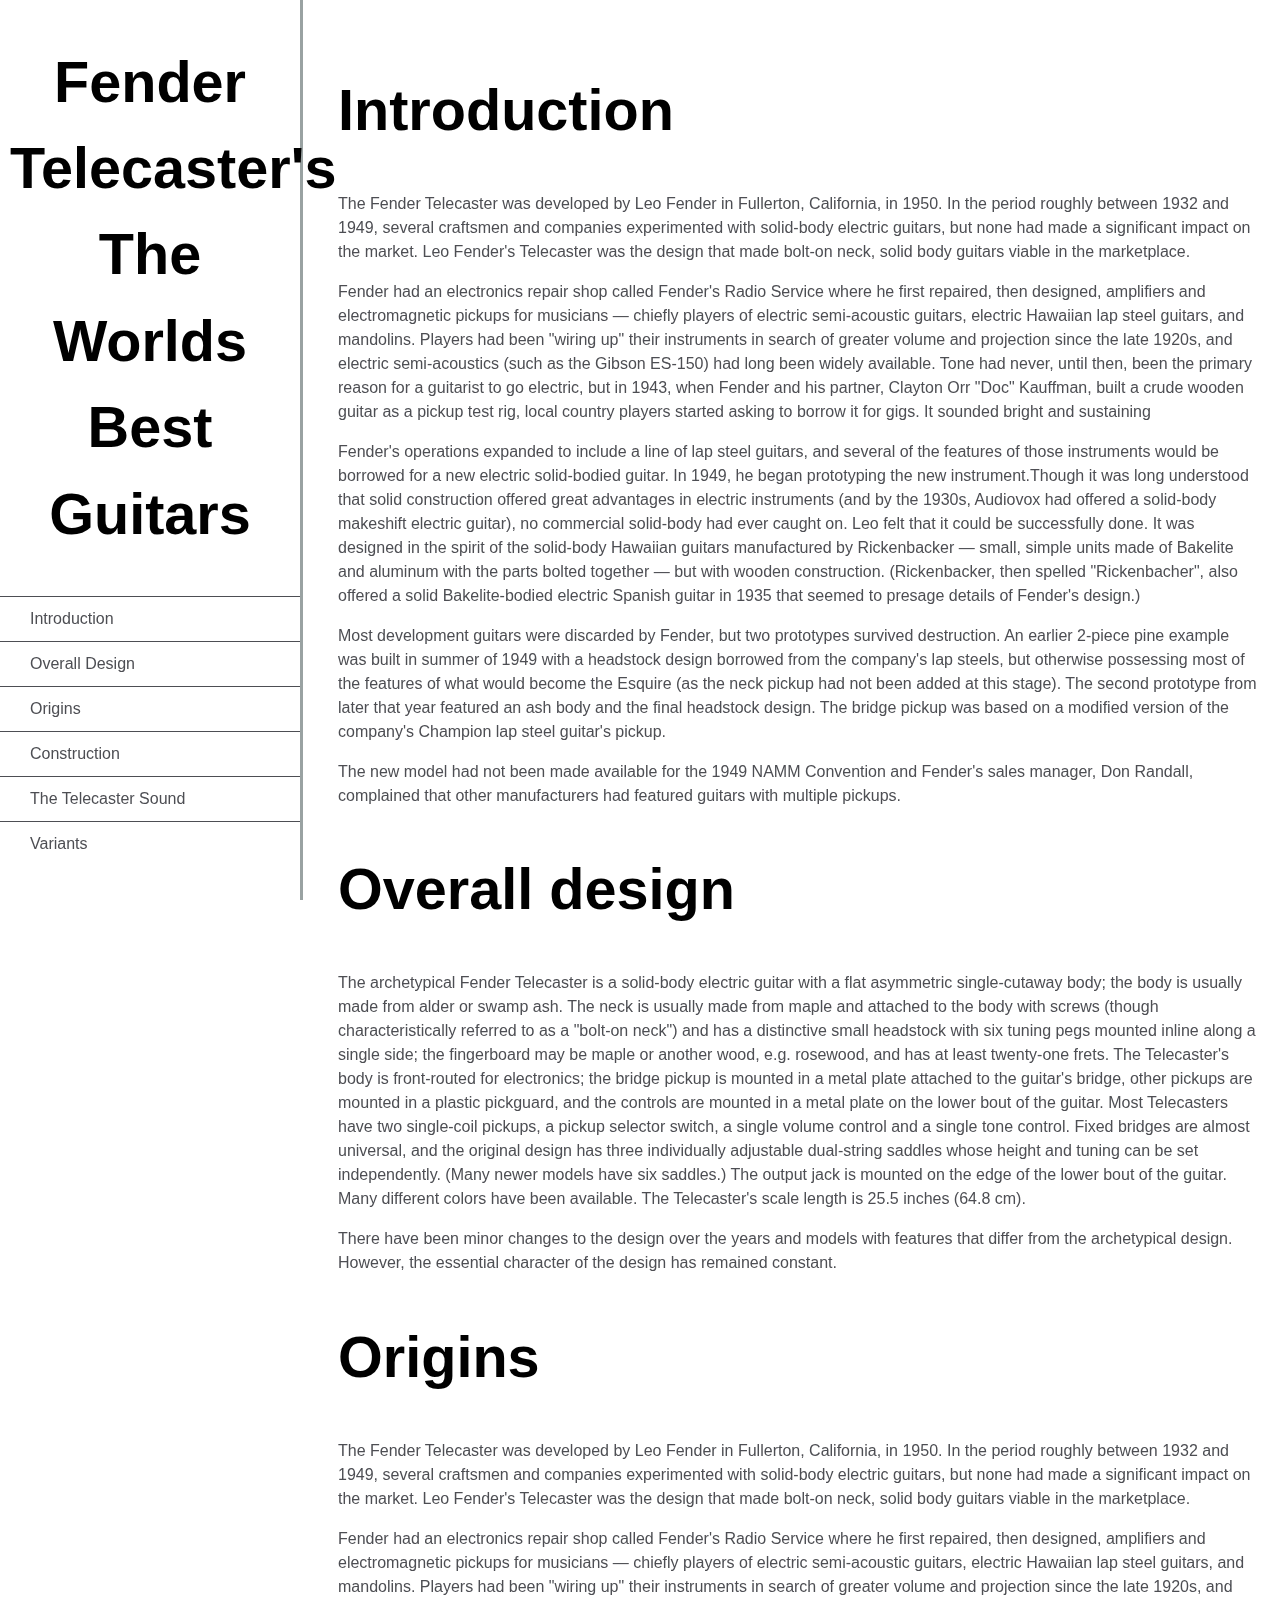
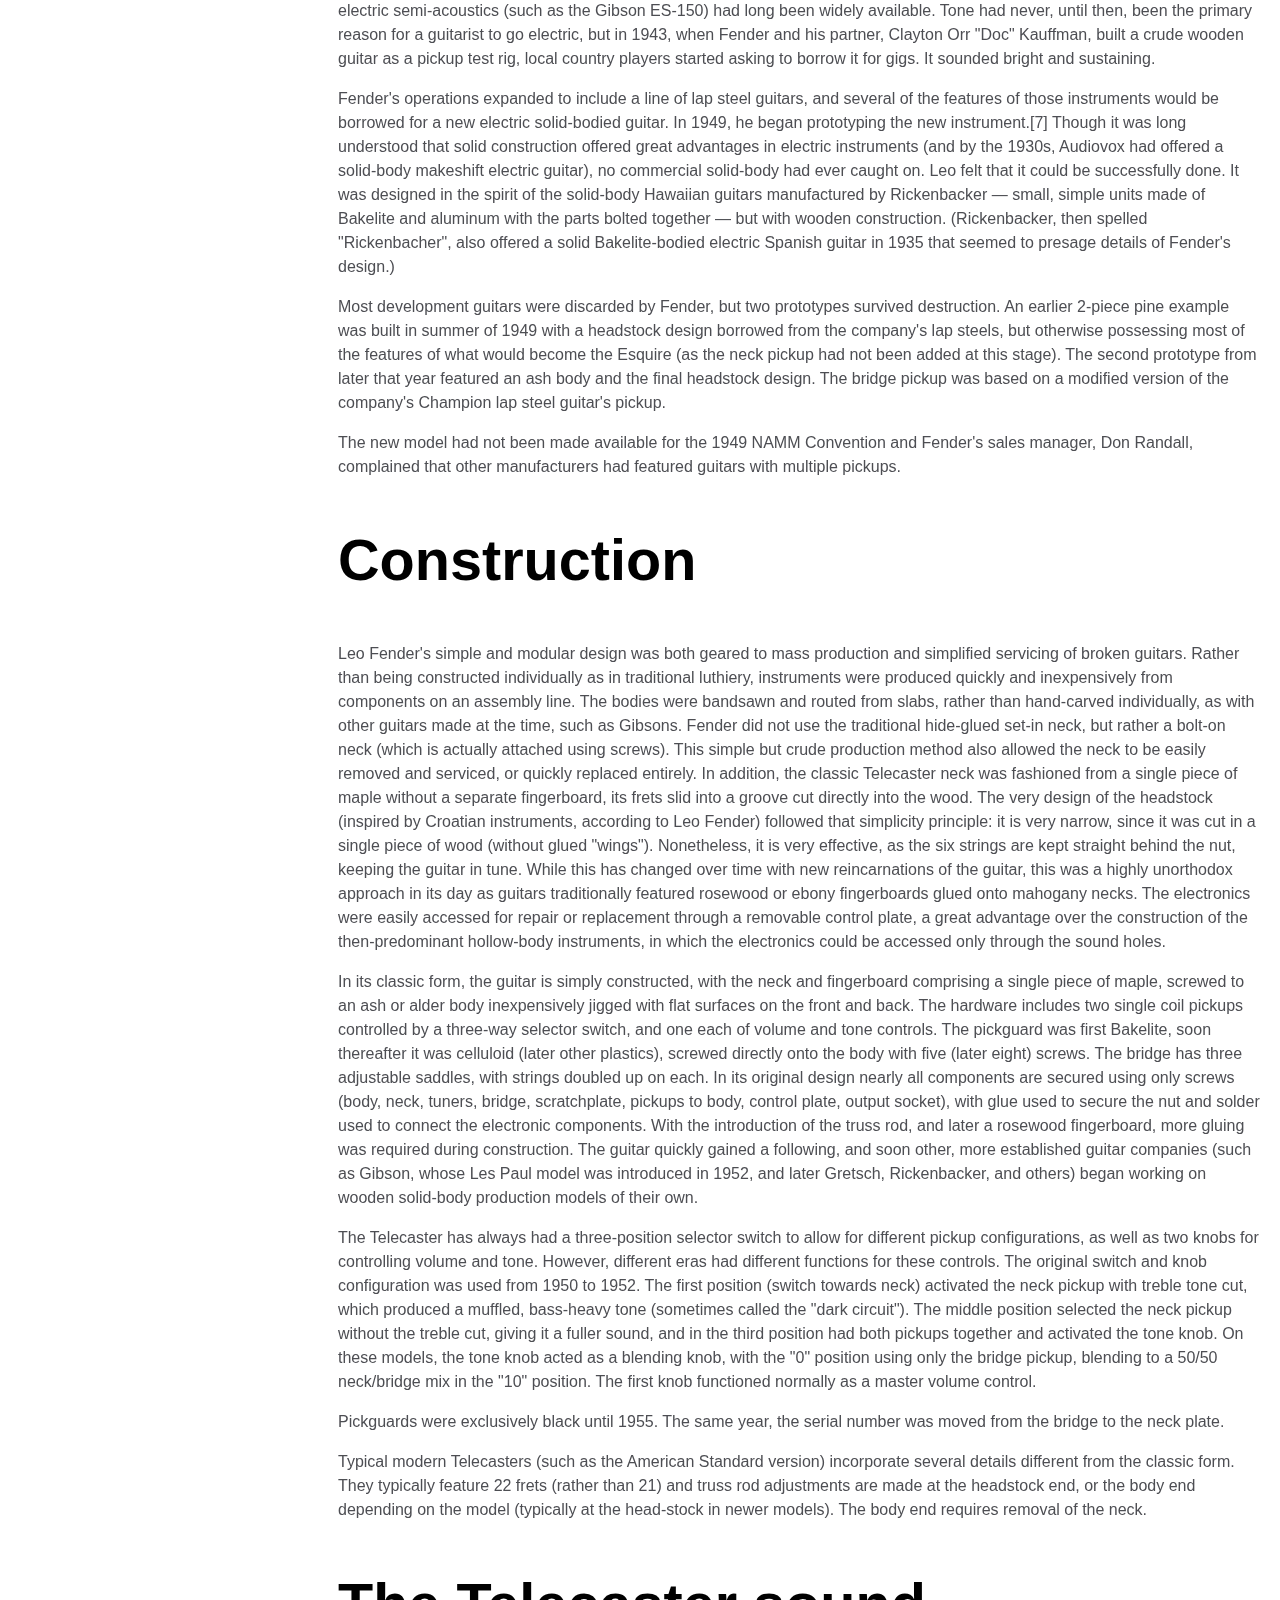
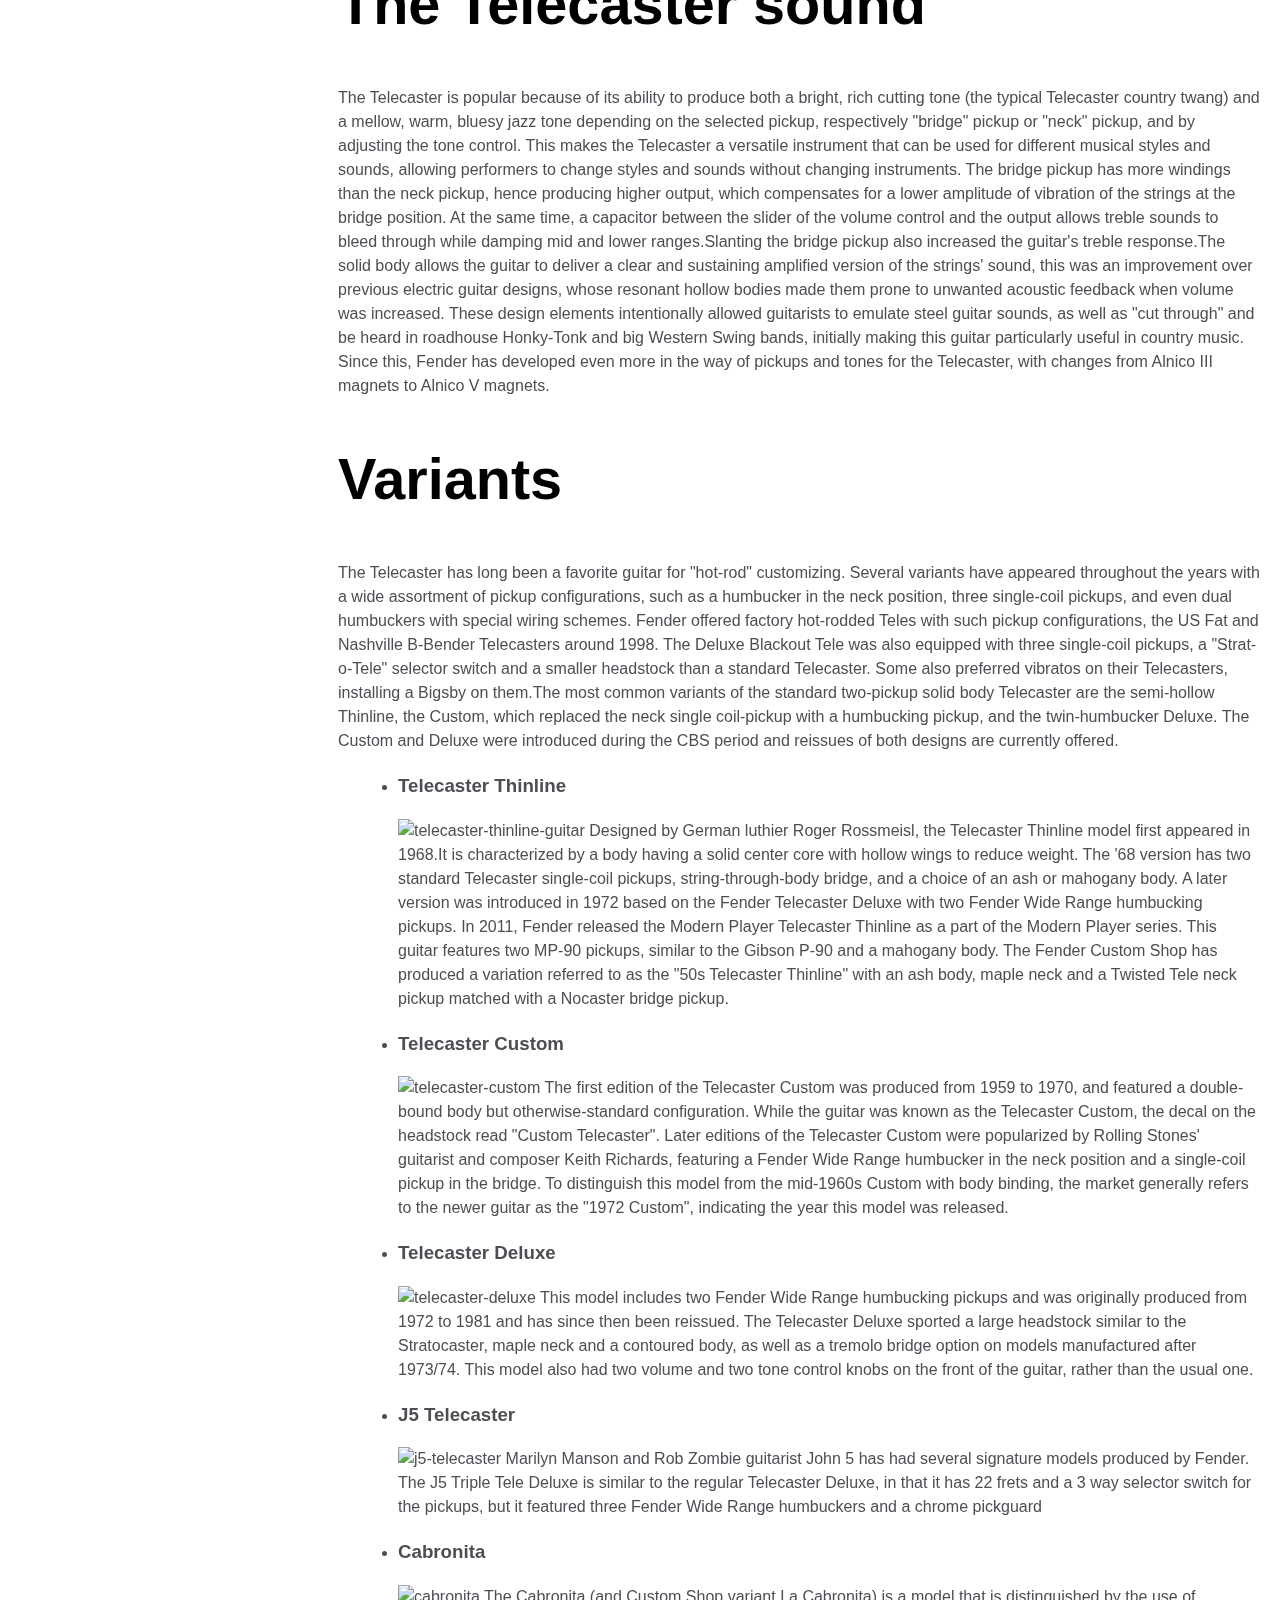
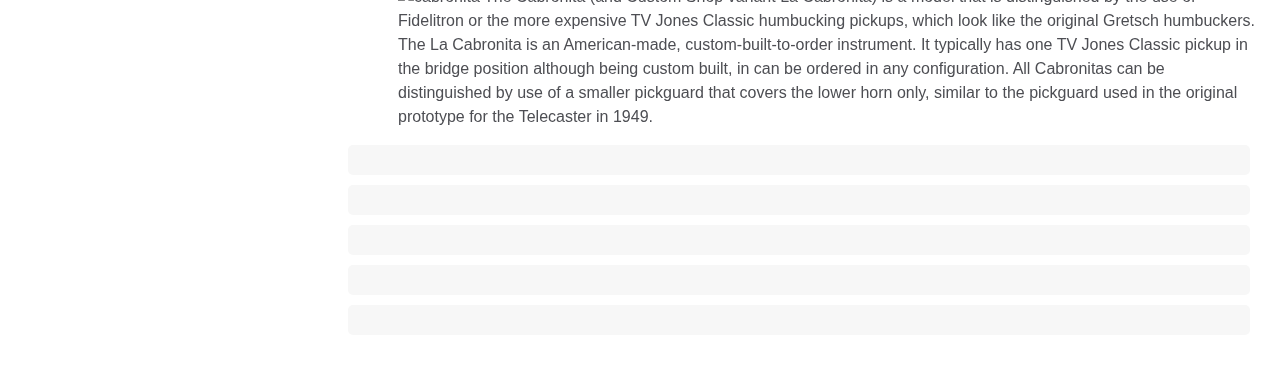
==== index.html @ 78ddccdc "Update and rename tech-doc.html to index.html" ====
<!DOCTYPE HTML>
<html>
<head>
  <meta charset="utf-8">
  <meta name="viewport" content="width=device-1 initial-scale=1.0">
  <title>Fender Telecaster Guitars</title>
  <link rel="stylesheet" href="styles.css">
</head>

<body>
 <nav id="navbar">
<header><h1 id="navbar-heading">Fender Telecaster's The Worlds Best Guitars</h1></header> 
<ul>
<li><a class="nav-link" href="#introduction">Introduction</a></li>
<li><a class="nav-link" href="#overall_design">Overall Design</a></li>
<li><a class="nav-link" href="#origins">Origins</a></li>
<li><a class="nav-link" href="#construction">Construction</a></li>
<li><a class="nav-link" href="#the_telecaster_sound">The Telecaster Sound</a></li>
<li><a class="nav-link" href="#variants">Variants</a></li>
</ul>
   </nav> 
</body>

<main id="main-doc">
  
  <section class="main-section" id="introduction">
    <header><h1>Introduction</h1></header>
    <p>The Fender Telecaster was developed by Leo Fender in Fullerton, California, in 1950. In the period roughly between 1932 and 1949, several craftsmen and companies experimented with solid-body electric guitars, but none had made a significant impact on the market. Leo Fender's Telecaster was the design that made bolt-on neck, solid body guitars viable in the marketplace.</p>

<p>Fender had an electronics repair shop called Fender's Radio Service where he first repaired, then designed, amplifiers and electromagnetic pickups for musicians — chiefly players of electric semi-acoustic guitars, electric Hawaiian lap steel guitars, and mandolins. Players had been "wiring up" their instruments in search of greater volume and projection since the late 1920s, and electric semi-acoustics (such as the Gibson ES-150) had long been widely available. Tone had never, until then, been the primary reason for a guitarist to go electric, but in 1943, when Fender and his partner, Clayton Orr "Doc" Kauffman, built a crude wooden guitar as a pickup test rig, local country players started asking to borrow it for gigs. It sounded bright and sustaining</p>

<p>Fender's operations expanded to include a line of lap steel guitars, and several of the features of those instruments would be borrowed for a new electric solid-bodied guitar. In 1949, he began prototyping the new instrument.Though it was long understood that solid construction offered great advantages in electric instruments (and by the 1930s, Audiovox had offered a solid-body makeshift electric guitar), no commercial solid-body had ever caught on. Leo felt that it could be successfully done. It was designed in the spirit of the solid-body Hawaiian guitars manufactured by Rickenbacker — small, simple units made of Bakelite and aluminum with the parts bolted together — but with wooden construction. (Rickenbacker, then spelled "Rickenbacher", also offered a solid Bakelite-bodied electric Spanish guitar in 1935 that seemed to presage details of Fender's design.)</p>

<p>Most development guitars were discarded by Fender, but two prototypes survived destruction. An earlier 2-piece pine example was built in summer of 1949 with a headstock design borrowed from the company's lap steels, but otherwise possessing most of the features of what would become the Esquire (as the neck pickup had not been added at this stage). The second prototype from later that year featured an ash body and the final headstock design. The bridge pickup was based on a modified version of the company's Champion lap steel guitar's pickup.</p>

<p>The new model had not been made available for the 1949 NAMM Convention and Fender's sales manager, Don Randall, complained that other manufacturers had featured guitars with multiple pickups.</p>
  </section>
  
  <section class="main-section" id="overall_design">
    <header><h1>Overall design</h1></header>

    <p>The archetypical Fender Telecaster is a solid-body electric guitar with a flat asymmetric single-cutaway body; the body is usually made from alder or swamp ash. The neck is usually made from maple and attached to the body with screws (though characteristically referred to as a "bolt-on neck") and has a distinctive small headstock with six tuning pegs mounted inline along a single side; the fingerboard may be maple or another wood, e.g. rosewood, and has at least twenty-one frets. The Telecaster's body is front-routed for electronics; the bridge pickup is mounted in a metal plate attached to the guitar's bridge, other pickups are mounted in a plastic pickguard, and the controls are mounted in a metal plate on the lower bout of the guitar. Most Telecasters have two single-coil pickups, a pickup selector switch, a single volume control and a single tone control. Fixed bridges are almost universal, and the original design has three individually adjustable dual-string saddles whose height and tuning can be set independently. (Many newer models have six saddles.) The output jack is mounted on the edge of the lower bout of the guitar. Many different colors have been available. The Telecaster's scale length is 25.5 inches (64.8 cm).</p>

    <p>There have been minor changes to the design over the years and models with features that differ from the archetypical design. However, the essential character of the design has remained constant.</p>
 </section>
  
  <section class="main-section" id="origins">
    <header><h1>Origins</h1></header>

<p>The Fender Telecaster was developed by Leo Fender in Fullerton, California, in 1950. In the period roughly between 1932 and 1949, several craftsmen and companies experimented with solid-body electric guitars, but none had made a significant impact on the market. Leo Fender's Telecaster was the design that made bolt-on neck, solid body guitars viable in the marketplace.</p>

<p>Fender had an electronics repair shop called Fender's Radio Service where he first repaired, then designed, amplifiers and electromagnetic pickups for musicians — chiefly players of electric semi-acoustic guitars, electric Hawaiian lap steel guitars, and mandolins. Players had been "wiring up" their instruments in search of greater volume and projection since the late 1920s, and electric semi-acoustics (such as the Gibson ES-150) had long been widely available. Tone had never, until then, been the primary reason for a guitarist to go electric, but in 1943, when Fender and his partner, Clayton Orr "Doc" Kauffman, built a crude wooden guitar as a pickup test rig, local country players started asking to borrow it for gigs. It sounded bright and sustaining.</p>

<p>Fender's operations expanded to include a line of lap steel guitars, and several of the features of those instruments would be borrowed for a new electric solid-bodied guitar. In 1949, he began prototyping the new instrument.[7] Though it was long understood that solid construction offered great advantages in electric instruments (and by the 1930s, Audiovox had offered a solid-body makeshift electric guitar), no commercial solid-body had ever caught on. Leo felt that it could be successfully done. It was designed in the spirit of the solid-body Hawaiian guitars manufactured by Rickenbacker — small, simple units made of Bakelite and aluminum with the parts bolted together — but with wooden construction. (Rickenbacker, then spelled "Rickenbacher", also offered a solid Bakelite-bodied electric Spanish guitar in 1935 that seemed to presage details of Fender's design.)</p>

<p>Most development guitars were discarded by Fender, but two prototypes survived destruction. An earlier 2-piece pine example was built in summer of 1949 with a headstock design borrowed from the company's lap steels, but otherwise possessing most of the features of what would become the Esquire (as the neck pickup had not been added at this stage). The second prototype from later that year featured an ash body and the final headstock design. The bridge pickup was based on a modified version of the company's Champion lap steel guitar's pickup.</p>

<p>The new model had not been made available for the 1949 NAMM Convention and Fender's sales manager, Don Randall, complained that other manufacturers had featured guitars with multiple pickups.</p>

  </section>
  
  <section class="main-section" id="construction">
    <header><h1>Construction</h1></header>

    <p>Leo Fender's simple and modular design was both geared to mass production and simplified servicing of broken guitars. Rather than being constructed individually as in traditional luthiery, instruments were produced quickly and inexpensively from components on an assembly line. The bodies were bandsawn and routed from slabs, rather than hand-carved individually, as with other guitars made at the time, such as Gibsons. Fender did not use the traditional hide-glued set-in neck, but rather a bolt-on neck (which is actually attached using screws). This simple but crude production method also allowed the neck to be easily removed and serviced, or quickly replaced entirely. In addition, the classic Telecaster neck was fashioned from a single piece of maple without a separate fingerboard, its frets slid into a groove cut directly into the wood. The very design of the headstock (inspired by Croatian instruments, according to Leo Fender) followed that simplicity principle: it is very narrow, since it was cut in a single piece of wood (without glued "wings"). Nonetheless, it is very effective, as the six strings are kept straight behind the nut, keeping the guitar in tune. While this has changed over time with new reincarnations of the guitar, this was a highly unorthodox approach in its day as guitars traditionally featured rosewood or ebony fingerboards glued onto mahogany necks. The electronics were easily accessed for repair or replacement through a removable control plate, a great advantage over the construction of the then-predominant hollow-body instruments, in which the electronics could be accessed only through the sound holes.</p>

<p>In its classic form, the guitar is simply constructed, with the neck and fingerboard comprising a single piece of maple, screwed to an ash or alder body inexpensively jigged with flat surfaces on the front and back. The hardware includes two single coil pickups controlled by a three-way selector switch, and one each of volume and tone controls. The pickguard was first Bakelite, soon thereafter it was celluloid (later other plastics), screwed directly onto the body with five (later eight) screws. The bridge has three adjustable saddles, with strings doubled up on each. In its original design nearly all components are secured using only screws (body, neck, tuners, bridge, scratchplate, pickups to body, control plate, output socket), with glue used to secure the nut and solder used to connect the electronic components. With the introduction of the truss rod, and later a rosewood fingerboard, more gluing was required during construction. The guitar quickly gained a following, and soon other, more established guitar companies (such as Gibson, whose Les Paul model was introduced in 1952, and later Gretsch, Rickenbacker, and others) began working on wooden solid-body production models of their own.</p>

<p>The Telecaster has always had a three-position selector switch to allow for different pickup configurations, as well as two knobs for controlling volume and tone. However, different eras had different functions for these controls. The original switch and knob configuration was used from 1950 to 1952. The first position (switch towards neck) activated the neck pickup with treble tone cut, which produced a muffled, bass-heavy tone (sometimes called the "dark circuit"). The middle position selected the neck pickup without the treble cut, giving it a fuller sound, and in the third position had both pickups together and activated the tone knob. On these models, the tone knob acted as a blending knob, with the "0" position using only the bridge pickup, blending to a 50/50 neck/bridge mix in the "10" position. The first knob functioned normally as a master volume control.</p>

<p>Pickguards were exclusively black until 1955. The same year, the serial number was moved from the bridge to the neck plate.</p>

<p>Typical modern Telecasters (such as the American Standard version) incorporate several details different from the classic form. They typically feature 22 frets (rather than 21) and truss rod adjustments are made at the headstock end, or the body end depending on the model (typically at the head-stock in newer models). The body end requires removal of the neck.</p>

  </section>
  
  <section class="main-section" id="the_telecaster_sound">
    <header><h1>The Telecaster sound</h1></header>

<p>The Telecaster is popular because of its ability to produce both a bright, rich cutting tone (the typical Telecaster country twang) and a mellow, warm, bluesy jazz tone depending on the selected pickup, respectively "bridge" pickup or "neck" pickup, and by adjusting the tone control. This makes the Telecaster a versatile instrument that can be used for different musical styles and sounds, allowing performers to change styles and sounds without changing instruments. The bridge pickup has more windings than the neck pickup, hence producing higher output, which compensates for a lower amplitude of vibration of the strings at the bridge position. At the same time, a capacitor between the slider of the volume control and the output allows treble sounds to bleed through while damping mid and lower ranges.Slanting the bridge pickup also increased the guitar's treble response.The solid body allows the guitar to deliver a clear and sustaining amplified version of the strings' sound, this was an improvement over previous electric guitar designs, whose resonant hollow bodies made them prone to unwanted acoustic feedback when volume was increased. These design elements intentionally allowed guitarists to emulate steel guitar sounds, as well as "cut through" and be heard in roadhouse Honky-Tonk and big Western Swing bands, initially making this guitar particularly useful in country music. Since this, Fender has developed even more in the way of pickups and tones for the Telecaster, with changes from Alnico III magnets to Alnico V magnets.</p>
</section>
  
  <section class="main-section" id="variants">
<header><h1>Variants</h1></header>

<p>The Telecaster has long been a favorite guitar for "hot-rod" customizing. Several variants have appeared throughout the years with a wide assortment of pickup configurations, such as a humbucker in the neck position, three single-coil pickups, and even dual humbuckers with special wiring schemes. Fender offered factory hot-rodded Teles with such pickup configurations, the US Fat and Nashville B-Bender Telecasters around 1998. The Deluxe Blackout Tele was also equipped with three single-coil pickups, a "Strat-o-Tele" selector switch and a smaller headstock than a standard Telecaster. Some also preferred vibratos on their Telecasters, installing a Bigsby on them.The most common variants of the standard two-pickup solid body Telecaster are the semi-hollow Thinline, the Custom, which replaced the neck single coil-pickup with a humbucking pickup, and the twin-humbucker Deluxe. The Custom and Deluxe were introduced during the CBS period and reissues of both designs are currently offered.</p>

<ul>
<li><h3>Telecaster Thinline</h3>
<img src="https://upload.wikimedia.org/wikipedia/commons/a/ad/Fender_72_Telecaster_Thinline_%28horizontal%29.png" alt="telecaster-thinline-guitar">
Designed by German luthier Roger Rossmeisl, the Telecaster Thinline model first appeared in 1968.It is characterized by a body having a solid center core with hollow wings to reduce weight. The '68 version has two standard Telecaster single-coil pickups, string-through-body bridge, and a choice of an ash or mahogany body. A later version was introduced in 1972 based on the Fender Telecaster Deluxe with two Fender Wide Range humbucking pickups. In 2011, Fender released the Modern Player Telecaster Thinline as a part of the Modern Player series. This guitar features two MP-90 pickups, similar to the Gibson P-90 and a mahogany body. The Fender Custom Shop has produced a variation referred to as the "50s Telecaster Thinline" with an ash body, maple neck and a Twisted Tele neck pickup matched with a Nocaster bridge pickup.
</li>

<li><h3>Telecaster Custom</h3>
<img src="https://upload.wikimedia.org/wikipedia/commons/2/22/TeleCustom_76_horiz.jpg" alt="telecaster-custom">
The first edition of the Telecaster Custom was produced from 1959 to 1970, and featured a double-bound body but otherwise-standard configuration. While the guitar was known as the Telecaster Custom, the decal on the headstock read "Custom Telecaster". Later editions of the Telecaster Custom were popularized by Rolling Stones' guitarist and composer Keith Richards, featuring a Fender Wide Range humbucker in the neck position and a single-coil pickup in the bridge. To distinguish this model from the mid-1960s Custom with body binding, the market generally refers to the newer guitar as the "1972 Custom", indicating the year this model was released.
</li>

<li><h3>Telecaster Deluxe</h3>
<img src="https://upload.wikimedia.org/wikipedia/commons/thumb/5/56/Fender_Telecaster_Deluxe_%28clip%29_%28horizontal%29.jpg/1920px-Fender_Telecaster_Deluxe_%28clip%29_%28horizontal%29.jpg" alt="telecaster-deluxe">

This model includes two Fender Wide Range humbucking pickups and was originally produced from 1972 to 1981 and has since then been reissued. The Telecaster Deluxe sported a large headstock similar to the Stratocaster, maple neck and a contoured body, as well as a tremolo bridge option on models manufactured after 1973/74. This model also had two volume and two tone control knobs on the front of the guitar, rather than the usual one.
</li>

<li><h3>J5 Telecaster</h3>
<img src="https://upload.wikimedia.org/wikipedia/commons/1/11/Fender_Telecaster_John_5_signature_%28clip%29_%28horizontal%29.jpg" alt="j5-telecaster">
Marilyn Manson and Rob Zombie guitarist John 5 has had several signature models produced by Fender. The J5 Triple Tele Deluxe is similar to the regular Telecaster Deluxe, in that it has 22 frets and a 3 way selector switch for the pickups, but it featured three Fender Wide Range humbuckers and a chrome pickguard
</li>

<li><h3>Cabronita</h3>
<img src="https://upload.wikimedia.org/wikipedia/commons/thumb/0/08/2012_Fender_Telecaster_Cabronita_%28Mexico%29.jpg/1920px-2012_Fender_Telecaster_Cabronita_%28Mexico%29.jpg" alt="cabronita">
The Cabronita (and Custom Shop variant La Cabronita) is a model that is distinguished by the use of Fidelitron or the more expensive TV Jones Classic humbucking pickups, which look like the original Gretsch humbuckers. The La Cabronita is an American-made, custom-built-to-order instrument. It typically has one TV Jones Classic pickup in the bridge position although being custom built, in can be ordered in any configuration. All Cabronitas can be distinguished by use of a smaller pickguard that covers the lower horn only, similar to the pickguard used in the original prototype for the Telecaster in 1949.
</li>

</ul>

<code></code>
<code></code>
<code></code>
<code></code>
<code></code>

  </section>
  
  </main>


</html>
---- styles.css ----
html,
body {
  min-width: 290px;
  color: #4d4e53;
  background-color: #ffffff;
  font-family: 'Open Sans', Arial, sans-serif;
  line-height: 1.5;
}

#navbar {
  position: fixed;
  min-width: 290px;
  top: 0px;
  left: 0px;
  width: 300px;
  height: 100%;
  border-right: solid;
  border-color: rgba(0, 22, 22, 0.4);
}

header {
  color: black;
  margin: 10px;
  text-align: center;
  font-size: 1.8em;
  font-weight: thin;
}

#main-doc header {
  text-align: left;
  margin: 0px;
}

#navbar ul {
  height: 88%;
  padding: 0;
  overflow-y: auto;
  overflow-x: hidden;
}

#navbar li {
  color: #4d4e53;
  border-top: 1px solid;
  list-style: none;
  position: relative;
  width: 100%;
}

#navbar a {
  display: block;
  padding: 10px 30px;
  color: #4d4e53;
  text-decoration: none;
  cursor: pointer;
}

#main-doc {
  position: absolute;
  margin-left: 310px;
  padding: 20px;
  margin-bottom: 110px;
}

section article {
  color: #4d4e53;
  margin: 15px;
  font-size: 0.96em;
}

section li {
  margin: 15px 0px 0px 20px;
}

code {
  display: block;
  text-align: left;
  white-space: pre-line;
  position: relative;
  word-break: normal;
  word-wrap: normal;
  line-height: 2;
  background-color: #f7f7f7;
  padding: 15px;
  margin: 10px;
  border-radius: 5px;
}

@media only screen and (max-width: 815px) {
  /* For mobile phones: */
  #navbar ul {
    border: 1px solid;
    height: 207px;
  }

  #navbar {
    background-color: white;
    position: absolute;
    top: 0;
    padding: 0;
    margin: 0;
    width: 100%;
    max-height: 275px;
    border: none;
    z-index: 1;
    border-bottom: 2px solid;
  }

  #main-doc {
    position: relative;
    margin-left: 0px;
    margin-top: 270px;
  }
}

@media only screen and (max-width: 400px) {
  #main-doc {
    margin-left: -10px;
  }

  code {
    margin-left: -20px;
    width: 100%;
    padding: 15px;
    padding-left: 10px;
    padding-right: 45px;
    min-width: 233px;
  }

  img{max-width: 300px;}

  main{z-index: 0;}
}
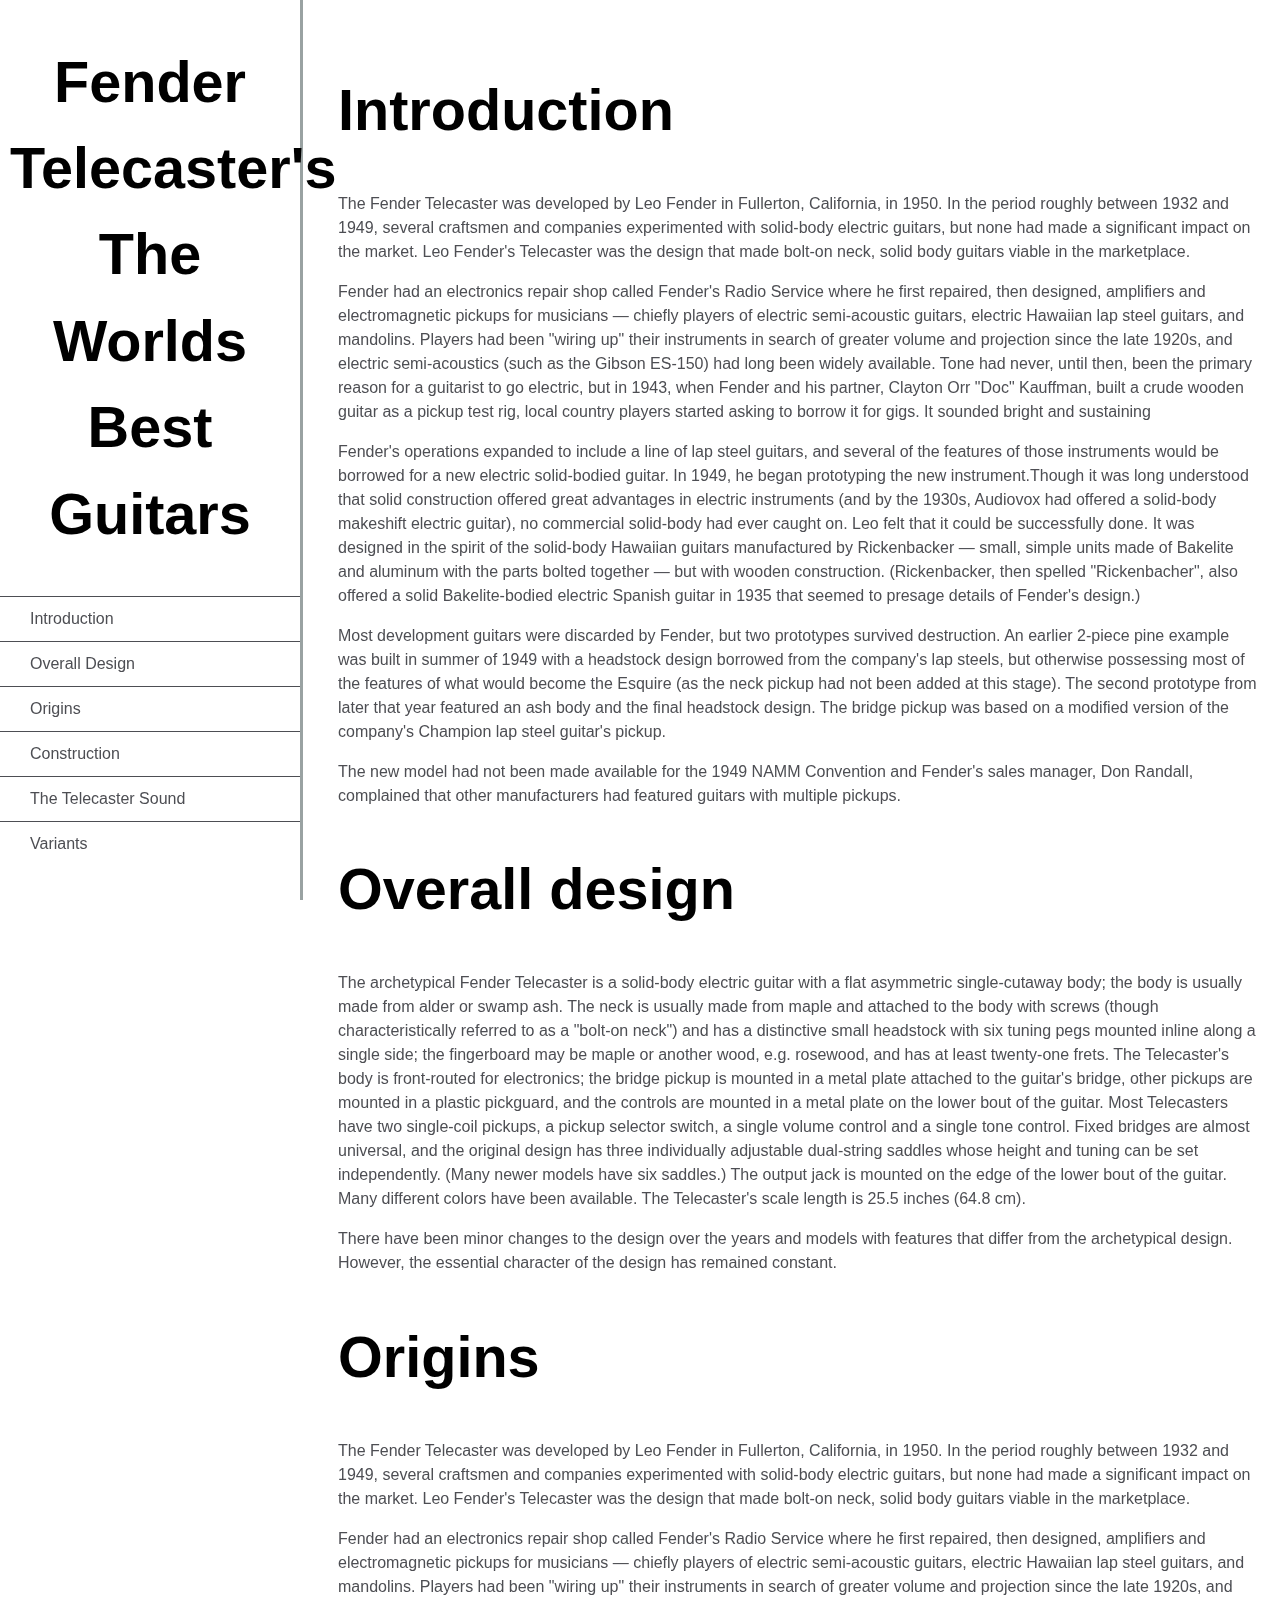
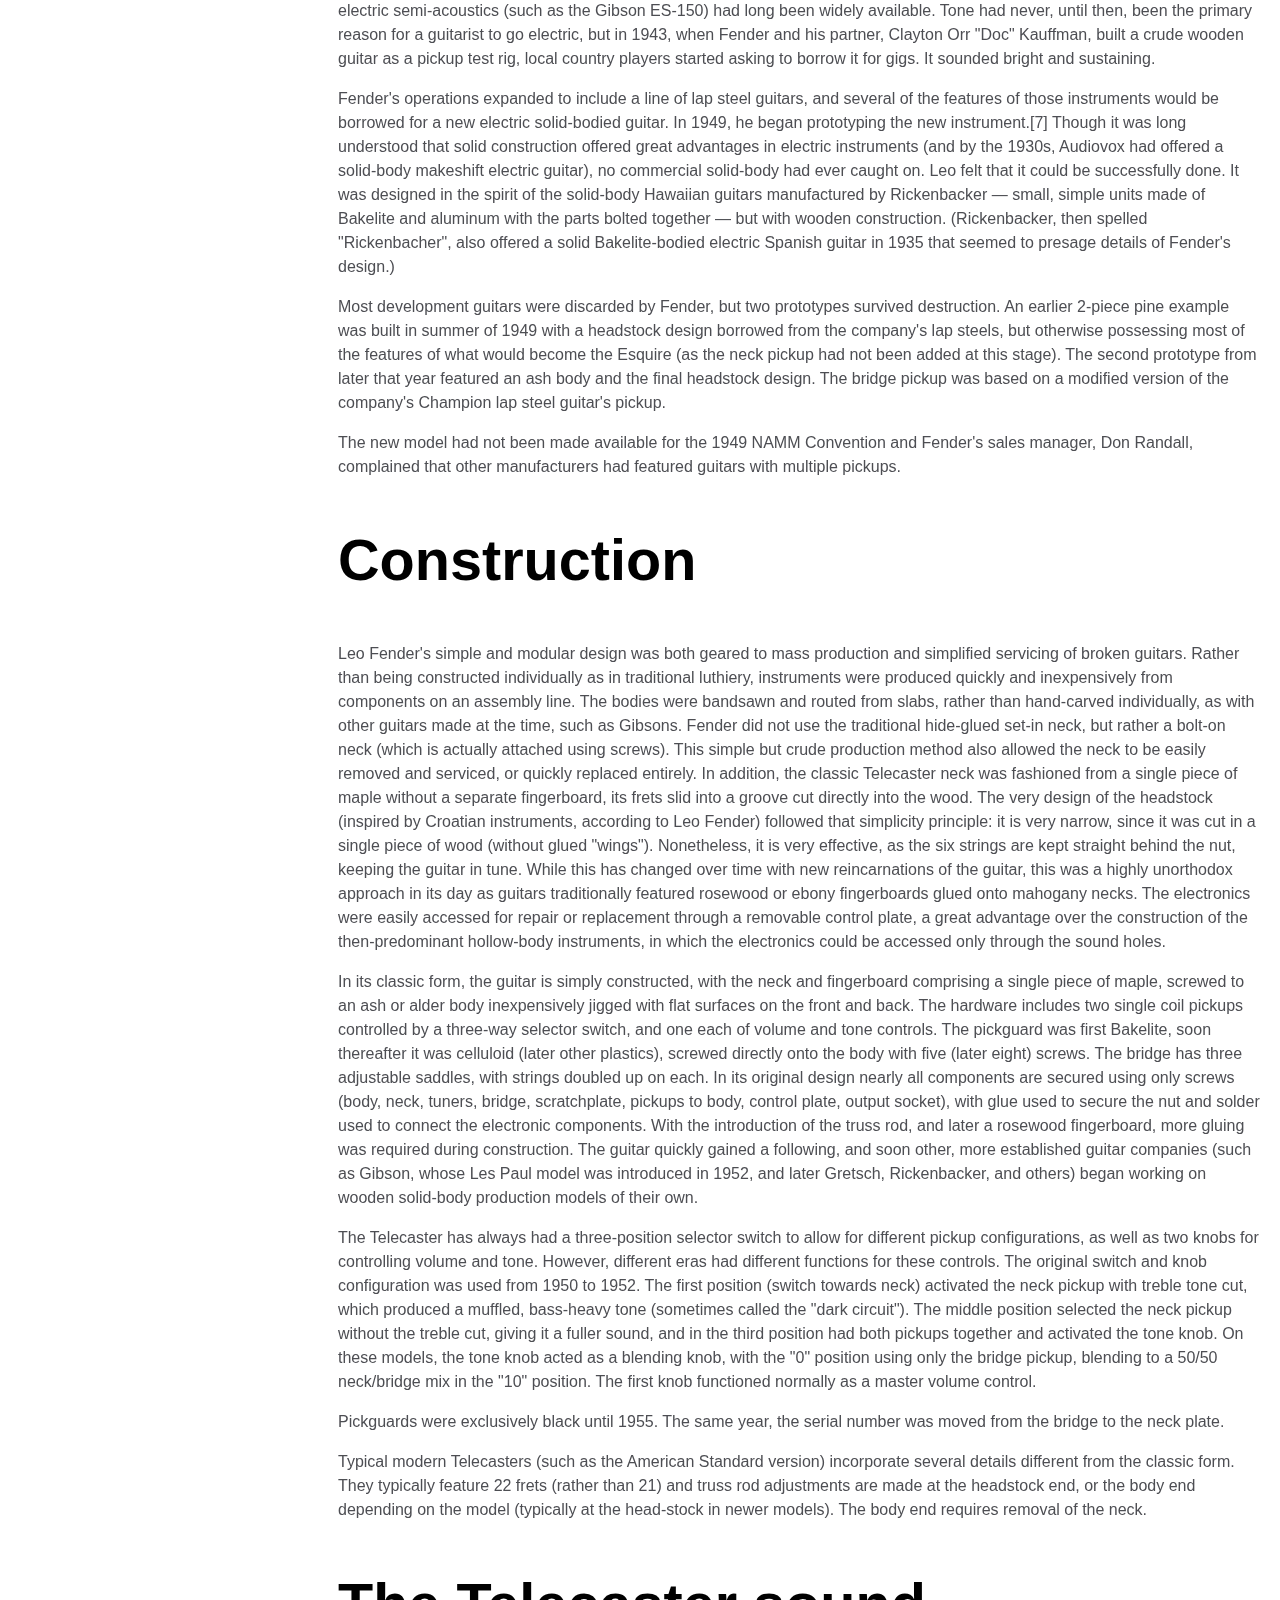
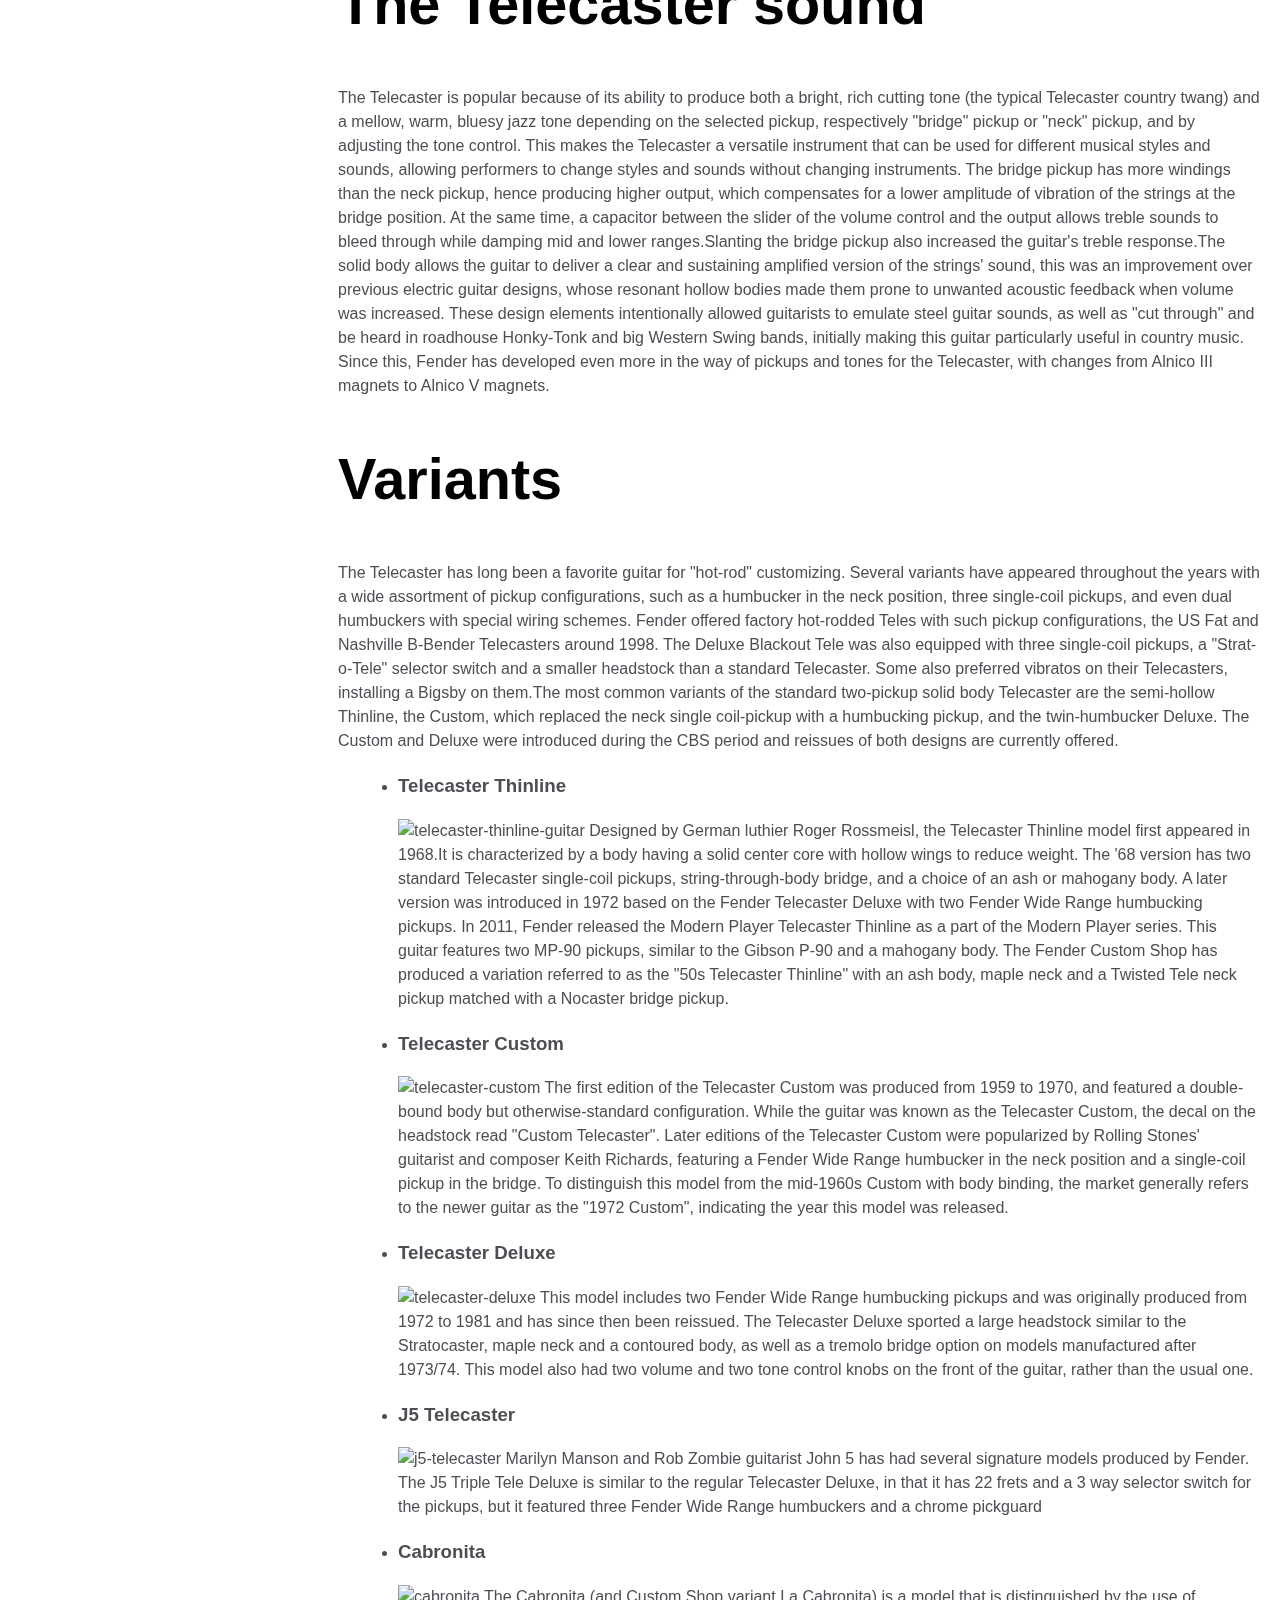
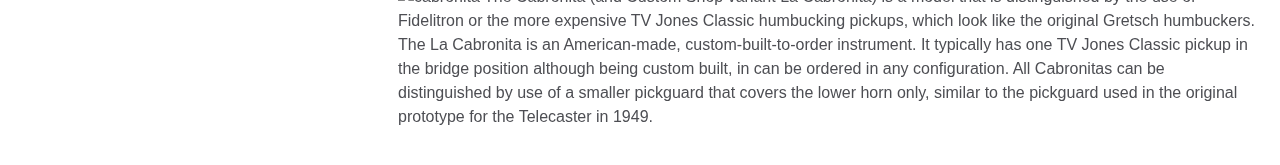
==== commit d844be05: "Update index.html" ====
--- a/index.html
+++ b/index.html
@@ -115,12 +115,6 @@
 
 </ul>
 
-<code></code>
-<code></code>
-<code></code>
-<code></code>
-<code></code>
-
   </section>
   
   </main>
